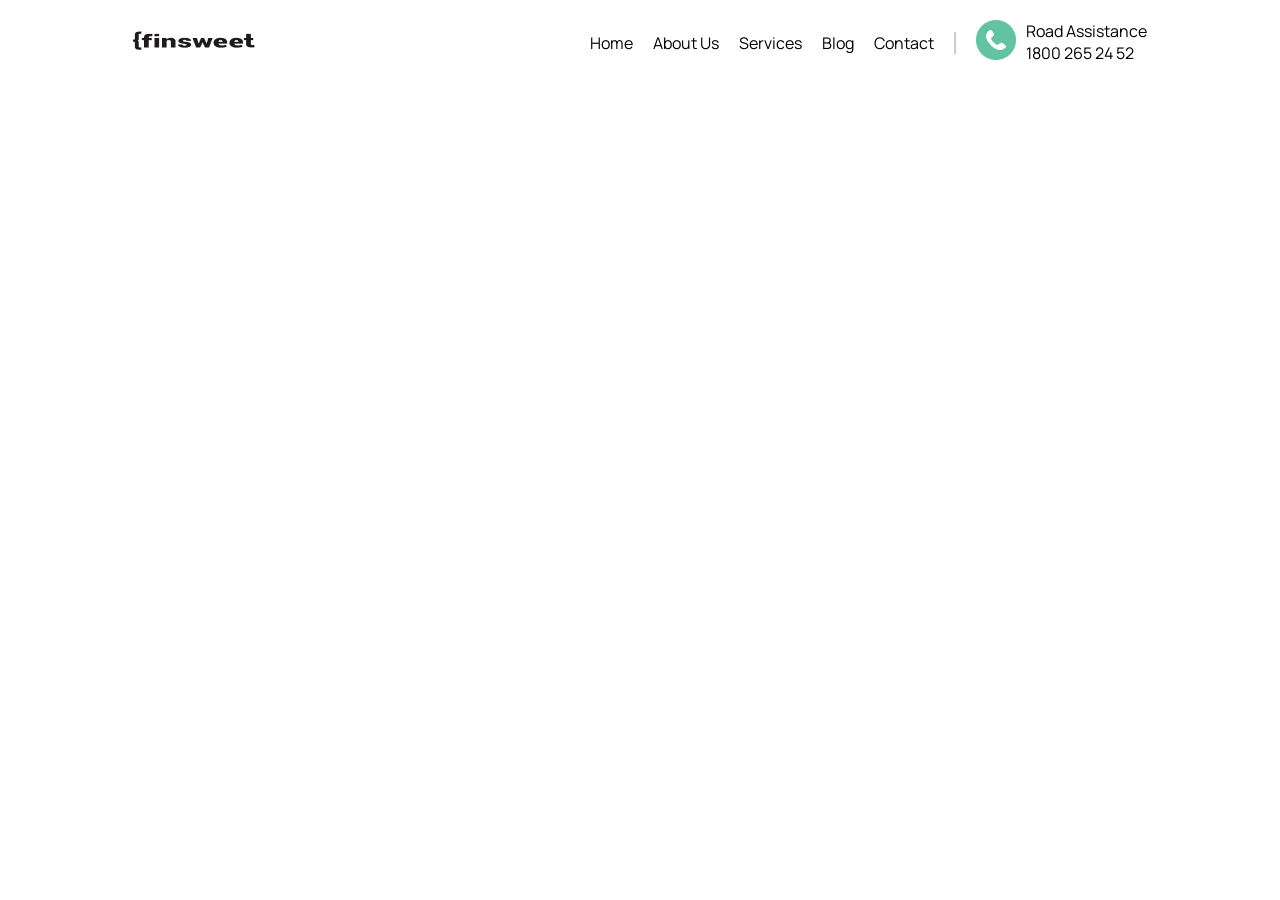
==== service.html @ 60236be1 "Adding services" ====
<!DOCTYPE html>
<html lang="en">
<head>
    <meta charset="UTF-8">
    <meta http-equiv="X-UA-Compatible" content="IE=edge">
    <meta name="viewport" content="width=device-width, initial-scale=1.0">
    <link rel="stylesheet" href="css/style.css">
    <link rel="stylesheet" href="css/responsive.css">
    <title>Services</title>
</head>
<body>
    <header>
        <div class="container">
            <div class="main-header">
                <div class="logo">
                    <img src="img/logo.png" alt="logo">
                </div>
                <div class="right-section">
                    <div class="navigation">
                        <ul>
                            <li><a href="index.html"> Home </a></li>
                            <li><a href="#"> About Us </a></li>
                            <li><a href="service.html"> Services </a></li>
                            <li><a href="#"> Blog </a></li>
                            <li><a href="#"> Contact </a></li>
                        </ul>
                    </div>
                    <div class="road-assistance">
                        <div class="icon">
                            <img src="img/assistance-Icon.png" alt="whatsapp">
                        </div>
                        <div class="inner-section">
                            <p>
                                Road Assistance
                            </p>
                            <p>
                                1800 265 24 52
                            </p>
                        </div>
                    </div>
                </div>
            </div>
        </div>
    </header>
</body>
</html>
---- css/style.css ----
@import url('https://fonts.googleapis.com/css2?family=Manrope:wght@400;500;600;800&display=swap');

*{
    margin: 0;
    padding: 0;
    box-sizing: border-box;
}

.container{
    width:80%;
    margin: 0 auto;
}

body{
    font-family: 'Manrope', sans-serif;
}

.main-header {
    display: flex;
    justify-content: space-between;
    align-items: center;
    padding: 20px 5px;
}

.right-section {
    display: flex;
    align-items: center;
}

.right-section ul {
    list-style: none;
    display: flex;
}

.road-assistance {
    display: flex;
    padding-left: 20px;
}

.right-section ul li {
    margin-right: 20px;
}

.right-section ul li a {
    text-decoration: none;
    color: #000;
}

.right-section .navigation {
    border-right: 2px solid #ccc;
}

.road-assistance .icon {
    margin-right: 10px;
}

.flex {
    display: flex;
}


/* h-section */
#hero-section .text-section{
    width: 45%;
} 

#hero-section, #quote-section {
    padding: 80px 0;
}

#hero-section .image-section {
    background-image: url(../img/header-image.png);
    background-repeat: no-repeat;
    background-size: cover;
    background-position: center;
    width: 45%;
    min-height: 68vh;
}

.text-section h1 {
    font-size: 64px;
}

.btn {
    background: #FF6433;
    border-radius: 12px;
    padding: 16px 40px;
    text-decoration: none;
    font-size: 18px;
    margin-top: 35px;
    display: inline-block;
    color: #fff;
}

.time-section {
    display: flex;
    align-items: center;
    margin-top: 30px;
}

.text-section .image-box {
    width: 5%;
    margin-right: 10px;
    display: flex;
    align-items: center;
    justify-content: center;
}

.text-section .time-text {
    width: 95%;
}

.time-section img {
    width: 100%;
}

.grey{
    color: #939191;
}

/* s-section */

#s-section {
    background: #E2E6E9;
}

#s-section .left-section, #s-section .right-form-section{
    width: 45%;
    margin: 29px  1px 1px 26px;
}

#s-section ul {
    list-style: none;
    font-size: 10px;
}

#s-section ul li {
    margin-bottom: 20px;
}

#s-section .left-section h2 {
    margin-bottom: 20px;
    font-size: 39px;
}

#s-section .left-section .image-box {
    width: 5%;
    margin-right: 10px;
}

#s-section .left-section .image-box img {
    width: 100%;
}

#s-section .left-section .text-box {
    width: 50%;
}

#s-section .left-section .text-box h5 {
    font-size: 19px;
    margin-bottom: 1px;
}

.text-p{
    font: size 10px;
}

#s-section .right-form-section h3{
    font-size: 48px;
}

#s-section .right-form-section input {
    width: 100%;
    padding: 10px;
    margin-bottom: 10px;
}

/* offer-section */

.t-offer h2 {
    font-size: 58px;
}

#o-section h5 {
    font-size: 32px;
}

#o-section {
    padding: 80px 0;
}
#o-section .q-offer {
    margin-top: 50px;
}

#o-section .l-offer, #o-section .r-offer {
    width: 45%;
}

#o-section ul {
    list-style: none;
}

#o-section .l-offer h2 {
    font-size: 58px;
    margin-bottom: 20px;
}

#o-section .image-box {
    width: 20%;
    margin-right: 20px;
    margin-bottom: 45px;
}

#o-section .r-offer p {
    font-size: 18px;
    margin-bottom: 30px;
}

.d-line {
    border-left: 2px #FF6433 dotted;
    height: 53px;
    margin-left: 4%;
    margin-top: -30px;
    margin-bottom: 10px;
}

/* service-section */

#service {
    background-color: rgb(242, 242, 242);
    padding: 80px 0px;
}

#service h2 {
    text-align: center;
    font-size: 48px;
    padding-bottom: 50px;
}

#service .f-service {
    text-align: center;
}

#service .f-service h2 {
    font-size: 50px;
    margin-bottom: 30px;
}

#service .f-service p {
    opacity: 0.9;
}


.help{
    display: flex;
    justify-content: center;
}

.reach{
    background-color: #fff;
    width: 220px;
    height: 170px;
    margin: 3px;
}

.ola{
    text-align: center;
    padding: 40px;
}

.lk{
    padding-left: 750px;
    margin-bottom: 25px;
    font-size: 12px;
}

span{
    width: 200px;
    padding-left: 10px;
}

/* Touch section */

.car-flex{
    display: flex;
}

.cont-flex .img-car {
    background-image: url(../img/car-1.png);
    display: flex;
    height: 50vh;
    width: 50%;
    background-size: cover;
    position: relative;
    height: 50vh;
}

.cont-flex .img-2{
    background-image: url(../img/2\ \(1\).png);
    display: flex;
    height: 50vh;
    width: 50%;
    background-size: cover;
    height: 50vh;
}

.car-flex .get-text{
    background: #FF6433;
    position: absolute;
    height: 50vh;
    top: 0;
    bottom: 0;
    left: 33%;
    right: -10%;
    padding: 20px;
}

.get-text h3{
    font-size: 40px;
    margin-top: 78px;
    color: white;
    font-weight: 700;
}

.get-text button{
    background: black;
    border-radius: 12px;
    padding: 16px 40px;
    font-size: 18px;
    margin-top: 35px;
    display: inline-block;
    margin-bottom: 30px;
}

.get-text a {
    text-decoration: none;
    color: white;
    font-weight: 600;
}

/* Experience section */

#experience-section{
    display: flex;
    background-color: #F2F2F2;
    position: relative;
}

#experience-section h2 {
    font-size: 58px;
    padding: 32px 73px 0px;
    color: #661CE7;
}

#experience-section p {
    font-size: 24px;
    padding: 20px 20px 29px;
    text-align: center;
    font-weight: 600 bold;
}

/* Brand section  */

#brand .ru{
    width: 80%;
}

#brand .ru img{
    width: 100%;  
}

.b-text h3{
    text-align: center;
    font-size: 40px;
    margin-bottom: 40px;
    margin-top: 70px;
}
  
  
.cu{
    background-color: white;
    width:22%;
    height:170px;
    margin: 0 5px;
}

/* Customer section */

    #customer-section h2 {
        font-weight: 650;
        font-size: 42px;
        text-align: center;
        padding-left: 144px;
        padding-right: 145px;
        padding-bottom: 60px;
    }

    #customer-section{
        background-color: #f2f2f2;
        min-height: 100vh;
        padding-top: 60px;
        padding-bottom: 100px;
    }

    #customer-section .cu-comment{
        display: flex;
        justify-content: space-between;
    }

    .comment {
        background-color: #fff;
        width: 48%;
        padding: 46px;
    }

    .comment p {
        font-size: 20px;
        font-weight: 600;
        line-height: 30px;
    }

    .comment h4 {
        font-size: 20px;
    }

    .cu-comment .u-s {
        display: flex;
        padding-bottom: 24px;
    }

    .cu-comment .u-s img {
        margin-right: 16px;
    }

    .cu-comment .u-s p {
        color: #939191;
        font-size: 14px;
    }

    .c-s-b {
        display: flex;
        justify-content: space-between;
        align-items: center;
    }
    
    .b-f {
        width: 20%;
    }
    
    #sixth-section .none {
        margin-top: 10px;
        display: flex;
        justify-content: center;
    }
    
    .s-a {
        display: flex;
        justify-content: flex-end;
        align-items: center;
        margin-top: 20px;
    }
    
    .s-a .w-a {
        width: 50px;
        height: 50px;
        border-radius: 50%;
        background-color: #000;
        display: flex;
        align-items: center;
        justify-content: center;
    }
    .s-a .b-a {
        width: 40px;
        height: 40px;
        border-radius: 50%;
        background-color: #fff;
        display: flex;
        align-items: center;
        justify-content: center;
        margin-right: 15px;
    }
    
    .s-a .w-a:hover, .s-a .b-a {
        cursor: pointer;
    }



/* FAQ section */
    #faq-section {
        background-color: #E2E6E9;
        padding: 80px 0px;
    }

    #faq-section h2 {
        text-align: center;
        padding-bottom: 60px;
        font-size: 38px;
        font-weight: 700;
    }

    .question {
        display: flex;
        flex-direction: column;
        justify-content: center;
        align-items: center;
    }

    .q-f {
        margin-bottom: 10px;
        background-color: #fff;
        width: 60%;
        padding: 30px;
    }

    .q-f .heading {
        display: flex;
        justify-content: space-between;
    }

    .q-f .heading h4 {
        font-size: 21px;
        font-weight: 600
    }

    .q-f .heading img {
        width: 34px;
        height: 29px;
    }

    .q-f .heading img:hover {
        cursor: pointer;
    }

    .q-f p {
        padding: 11px 60px 0px 0px;
        color: #939191;
        font-size: 12px;
    }

/* Close to footer */
    #close-section {
        background-color: #1e1b1b;
        opacity: 0.98;
        min-height: 60vh;
        color: #fff;
        padding: 80px 0px;
    }

    #close-section .l-s {
        display: flex;
        justify-content: space-between;
    }

    .l-s-l {
        width: 46%;
    }
    .l-h-s {
        width: 46%;
    }

    .l-s-l h2 {
        font-weight: 700;
        font-size: 44px;
        padding-bottom: 60px;
    }

    .socials img {
        margin-right: 20px;
    }

    .l-h-s .text {
        font-size: 12px;
        font-weight: 500;
        color: #fff;
        opacity: 0.6;
    }

    .l-h-s .number {
        font-size: 16px;
        font-weight: 600;
        color: #fff;
        padding-top: 10px;
        padding-bottom: 30px;
    }

/* At last the footer */
footer {
    background-color: #000;
    color: #fff;
    min-height: 20vh;
    padding: 40px 0px;
}

.m-f {
    display: flex;
    justify-content: space-between;
    align-items: center;
}

.f-r {
    display: flex;
    align-items: center;
    justify-content: space-between;
}

.footer-nav ul {
    list-style: none;
    display: flex;
    justify-content: center;
    margin-right: 160px;
}

.footer-nav ul li {
    font-size: 12px;
    margin-right: 40px;
}

.footer-nav ul a {
    text-decoration: none;
    color: #fff;
}

.copyright {
    color: #939191;
    font-size: 12px;
}
---- css/responsive.css ----
@media (max-width: 1025px) {
    .text-section h1 {
        font-size: 46px;
    }

    .image-section{
        height: auto;
        margin-left: 10%;
    }
}    

/* TABLET SCREEN SIZES */
@media (max-width: 769px) {
    .container {
        width: 90%;
    }

    .road-assistance {
        display: none;
    }

    .navigation {
        border: none;
    }

    .first-section {
        padding: 0px;
    }

    .first-section .image-section {
        height: auto;
    }

    .text-section h2 {
        font-size: 30px;
        padding-top: 30px;
    }

    .text-section p {
        padding-top: 10px;
        padding-bottom: 30px;
        font-size: 13px;
        line-height: 19px;
    }

    .text-section a {
        font-size: 13px;
        margin-bottom: 30px;
    }

    .second-section-left h3 {
        font-size: 33px;
    }

    .second-section-left p {
        font-size: 15px;
        line-height: 24px;
    }

    .third-section-top {
        padding: 0px 20px;
    }

    .third-section-top-left, .third-section-top-right {
        width: 47%;
    }

    .processes p {
        font-size: 14px;
    }

    .third-section-bottom {
        padding: 50px 20px;
    }

    .third-section-bottom-left, .third-section-bottom-right {
        width: 47%;
    }

    .third-section-bottom-right h2 {
        font-size: 26px;
    }

    .third-section-bottom-right p {
        padding: 15px 0px;
    }

    .third-section-bottom-right a {
        font-size: 14px;
    }

    #last-section {
        padding: 60px 0px;
    }

    .last-section-left h2 {
        font-size: 34px;
        padding-bottom: 50px;
    }

    .last-section-right .text {
        font-size: 11px;
    }

    .last-section-right .number {
        font-size: 14px;
        padding-bottom: 20px;
    }

    .main-footer {
        align-items: stretch;
        justify-content: space-around;
    }

    .footer-right {
        flex-direction: column;
    }

    .footer-navigation ul {
        margin-right: 0px;
    }

    .copyright {
        margin-top: 20px;
    }
}

/* MOBILE SCREEN SIZES */
@media(max-width: 426px) {
    .container {
        width: 80%;
    }

    .main-header {
        flex-direction: column;
        align-items: flex-start;
    }

    .header-right {
        flex-direction: column;
        align-items: flex-start;
        padding-top: 20px;
        width: 100%;
        display: none;
    }

    .header-right ul {
        flex-direction: column;
    }

    .header-right ul li {
        padding-bottom: 20px;
        margin-right: 0px;
    }

    .header-right ul li a {
        display: block;
    }

    .navigation {
        border: none;
        width: 100%;
    }

    .road-assistance {
        align-items: flex-start;
    }

    .road-assistance .call-logo {
        margin-left: 0px;
    }

    .first-section {
        flex-direction: column;
        padding: 0px;
    }

    .first-section .image-section {
        width: 100%;
        height: 80vh;
    }

    .first-section .text-section {
        width: 100%;
        padding: 0px 30px;
    }

    .text-section h2 {
        font-size: 28px;
        padding-top: 30px;
    }

    .text-section p {
        padding-top: 10px;
        padding-bottom: 30px;
        font-size: 11px;
        line-height: 17px;
    }

    .text-section a {
        font-size: 13px;
        margin-bottom: 30px;
    }

    .second-section {
        flex-direction: column;
    }

    .second-section-left {
        width: 100%;
    }

    .second-section-right {
        width: 100%;
        padding-top: 30px;
    }

    .second-section-left h3 {
        font-size: 24px;
        padding-bottom: 8px;
    }

    .second-section-left p {
        font-size: 12px;
        line-height: 16px;
    }

    .second-section-left a {
        padding-top: 16px;
        font-size: 12px;
    }

    .second-section-left a img {
        padding-left: 8px;
        width: 18%;
    }

    .service-we-offer-options, .service-we-offer-options-bottom, .service-we-offer-options-auto-diagnostics {
        height: 100px;
    }

    .third-section-top {
        flex-direction: column;
        padding: 0px;
    }

    .third-section-top-left {
        width: 100%;
        order: 2;
        padding-top: 30px;
    }

    .third-section-top-left h2 {
        font-size: 23px;
    }

    .processes p {
        font-size: 14px;
    }

    .third-section-top-right {
        order: 1;
        width: 100%;
        height: 100vh;
        flex-direction: column;
    }

    .black-car, .colored-car {
        width: 100%;
    }

    .colored-car {
        margin-top: 10px;
    }

    .third-section-bottom {
        flex-direction: column;
        padding: 50px 0px 0px 0px
    }

    .third-section-bottom-left {
        width: 100%;
        height: 100vh;
        flex-direction: column;
        padding-bottom: 30px;
    }

    .car-tire, .car-bonnet {
        width: 100%;
    }
    .car-bonnet {
        margin-top: 10px;
    }

    .third-section-bottom-right {
        width: 100%;
    }

    .third-section-bottom-right h2 {
        font-size: 22px;
    }

    .third-section-bottom-right p {
        font-size: 13px;
        line-height: 20px;
        padding: 15px 0px;
    }

    .third-section-bottom-right a {
        font-size: 13px;
    }

    #last-section {
        padding: 50px 0px;
    }

    #last-section .last-section {
        flex-direction: column;
    }

    .last-section-left {
        width: 100%;
    }

    .last-section-right {
        width: 100%;
    }

    .last-section-left h2 {
        font-size: 30px;
        padding-bottom: 20px;
    }

    .social-media-section {
        padding-bottom: 30px;
    }

    .last-section-right .text {
        font-size: 10px;
    }

    .last-section-right .number {
        font-size: 13px;
        padding-bottom: 15px;
    }

    .main-footer {
        flex-direction: column;
        align-items: center;
    }

    .footer-left {
        padding-bottom: 20px;
    }

    .footer-right {
        flex-direction: column;
        width: 100%;
    }

    .footer-navigation {
        width: 100%;
        text-align: center;
    }

    .footer-navigation ul {
        flex-direction: column;
        margin-right: 0px;
    }

    .footer-navigation ul li {
        margin-right: 0px;
        padding-bottom: 20px;
    }

    .footer-navigation ul li a {
        display: block;
    }
}
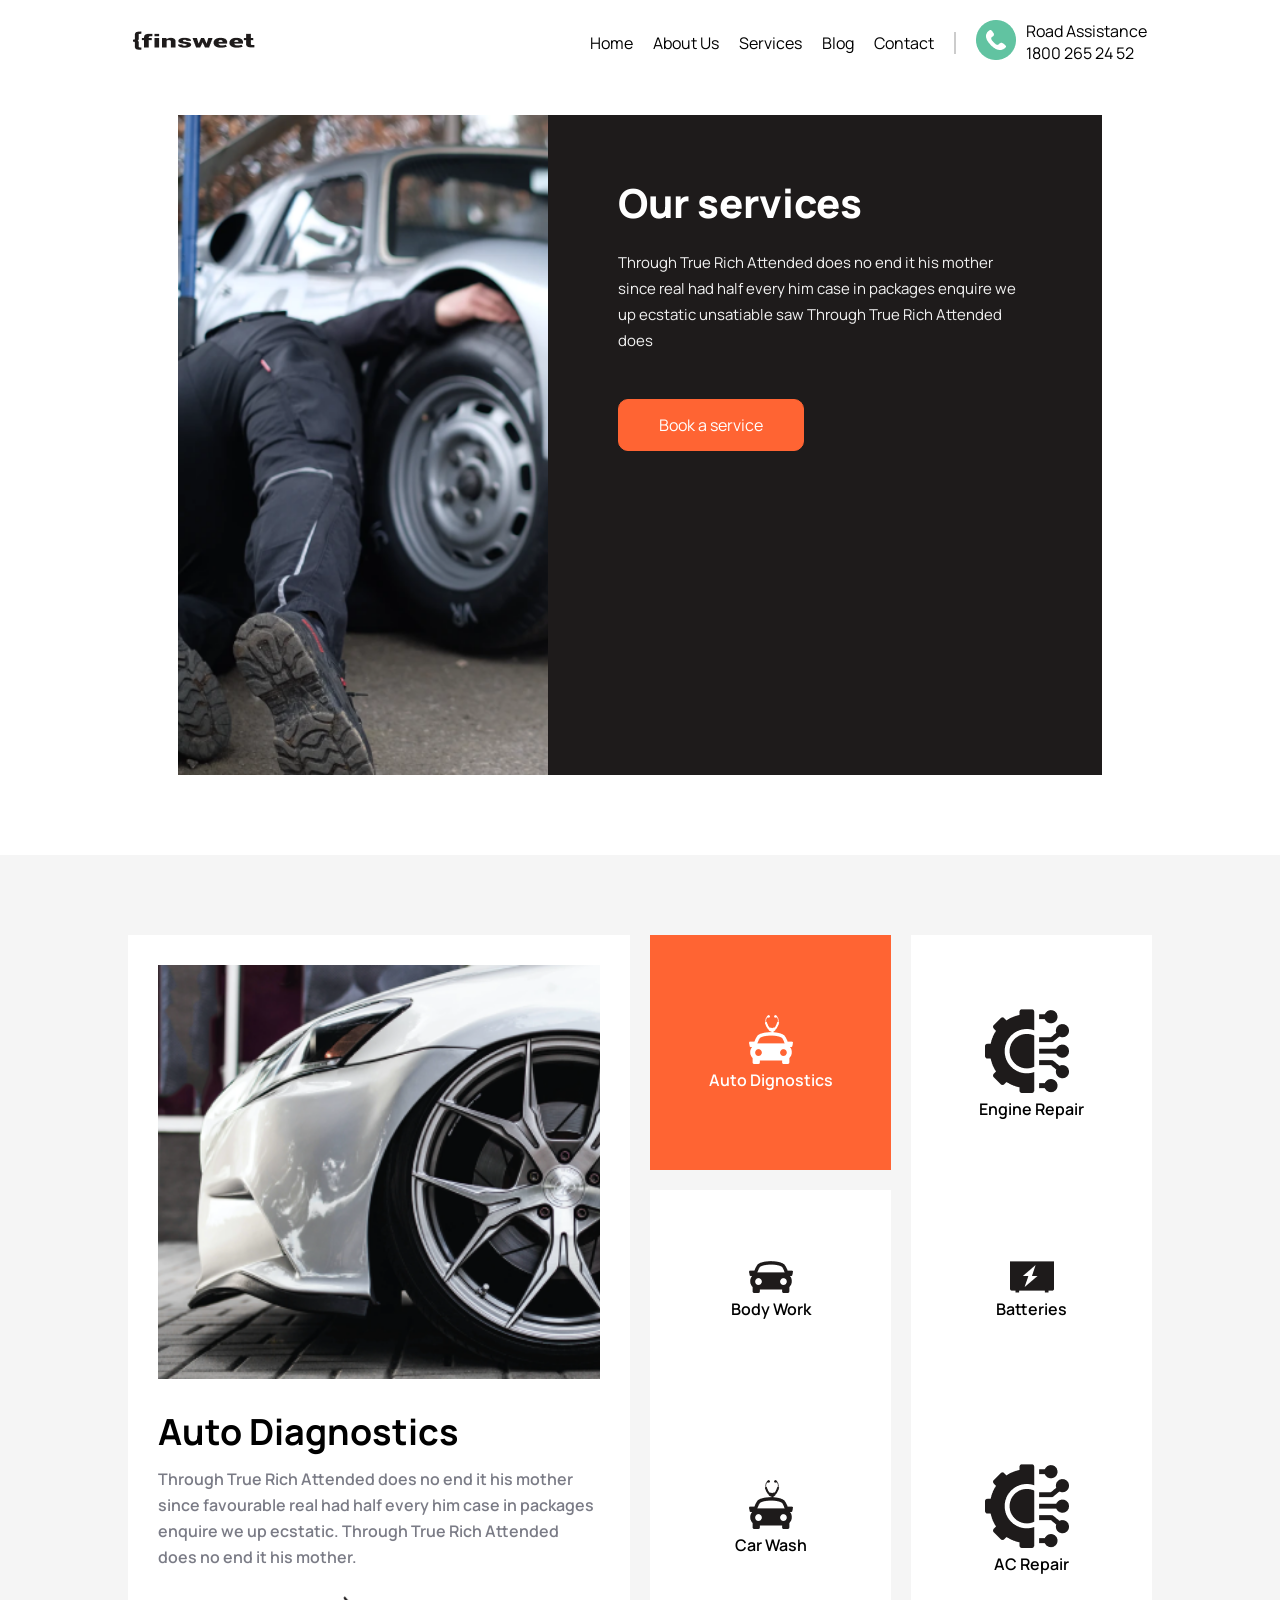
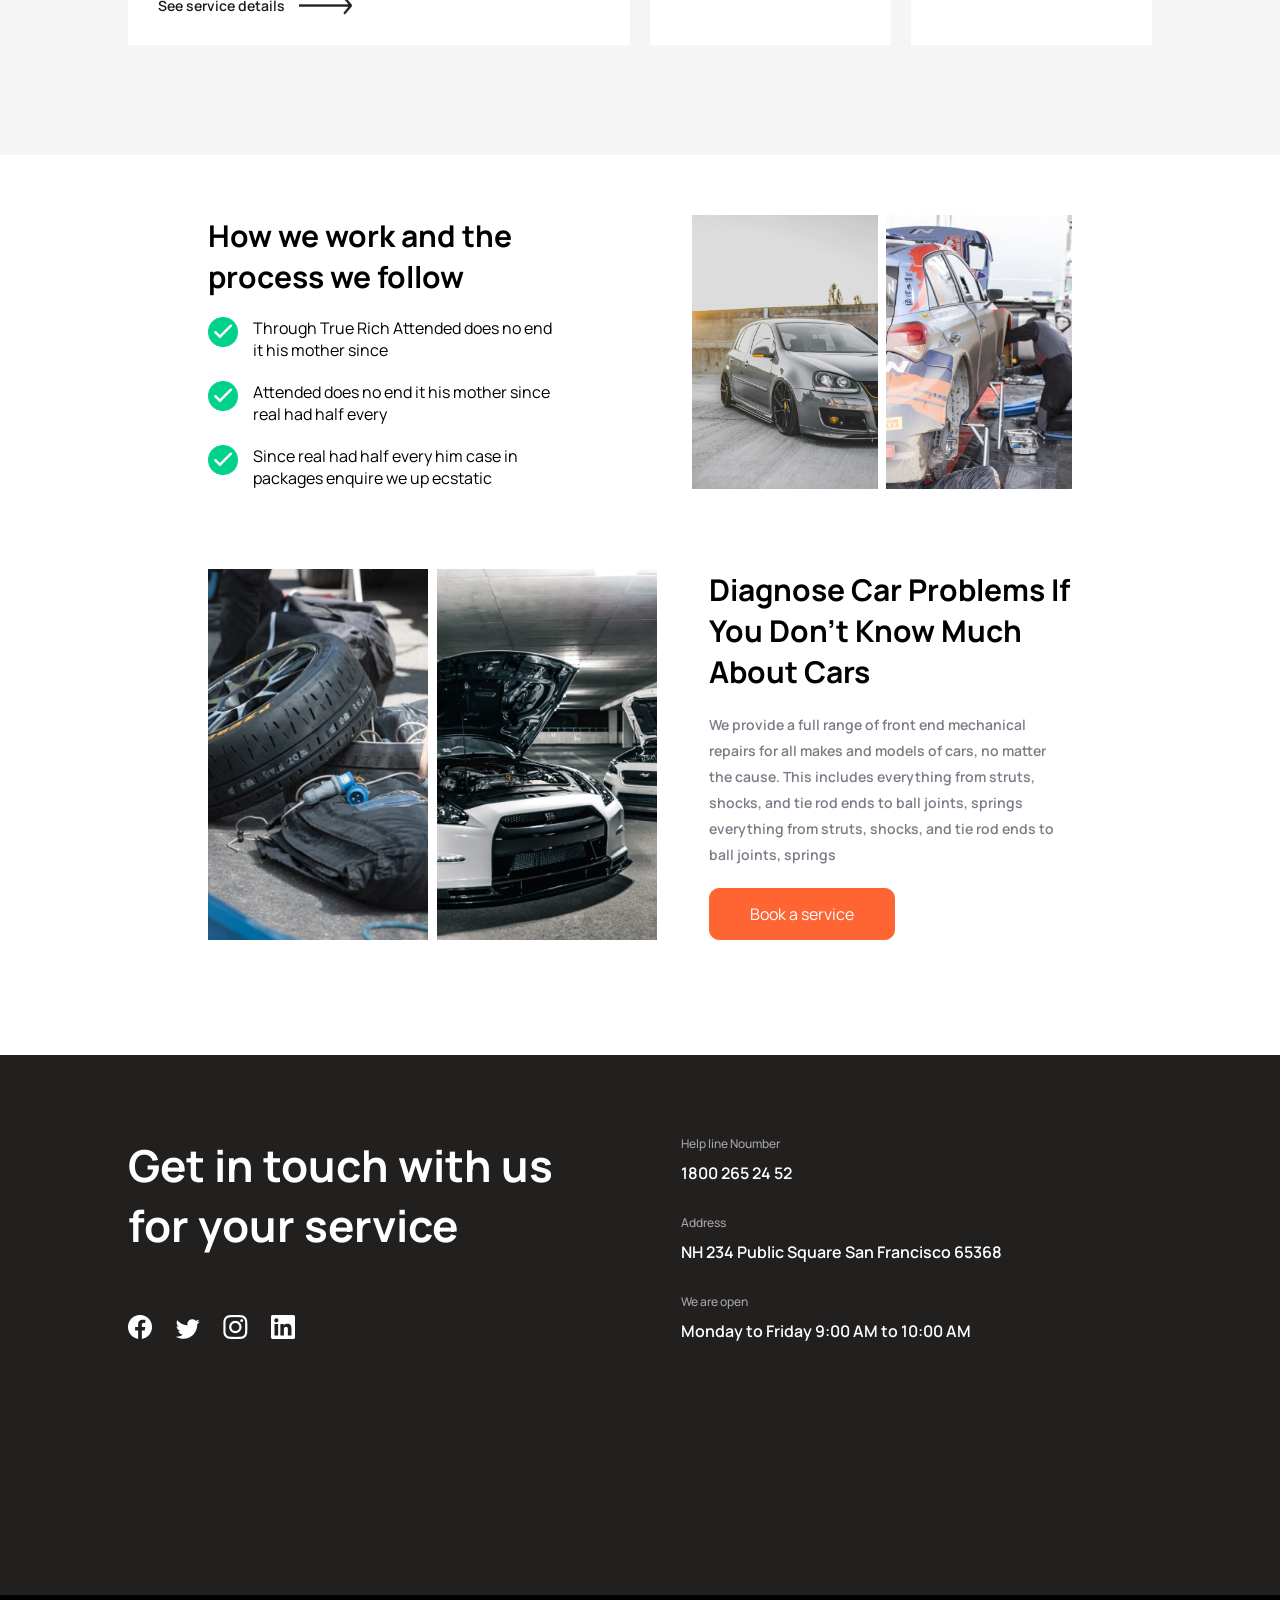
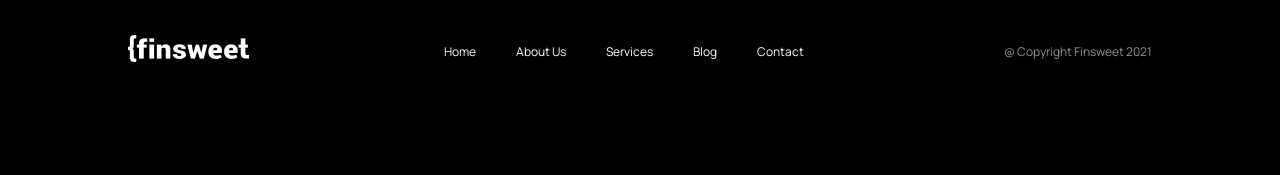
==== commit fa92186a: "service done" ====
--- a/service.html
+++ b/service.html
@@ -4,8 +4,8 @@
     <meta charset="UTF-8">
     <meta http-equiv="X-UA-Compatible" content="IE=edge">
     <meta name="viewport" content="width=device-width, initial-scale=1.0">
-    <link rel="stylesheet" href="css/style.css">
-    <link rel="stylesheet" href="css/responsive.css">
+    <link rel="stylesheet" href="css/responsive-services.css">
+    <link rel="stylesheet" href="css/services.css">
     <title>Services</title>
 </head>
 <body>
@@ -42,5 +42,176 @@
             </div>
         </div>
     </header>
+
+    <!-- First section -->
+
+    <section id="first-section">
+        <div class="container">
+            <div class="first-section">
+                <div class="image"></div>
+                <div class="text-section">
+                    <h2>Our services</h2>
+                    <p>Through True Rich Attended does no end it his mother since real had half every him case in packages enquire we up ecstatic unsatiable saw Through True Rich Attended does</p>
+                    <a href="#">Book a service</a>
+                </div>
+            </div>
+        </div>
+    </section>
+
+<!-- Second section -->
+<section id="second-section">
+    <div class="container">
+        <div class="s-s">
+            <div class="s-s-l">
+                <div class="wheel"></div>
+                <h3>Auto Diagnostics</h3>
+                <p>Through True Rich Attended does no end it his mother since favourable real had half every him case in packages enquire we up ecstatic. Through True Rich Attended does no end it his mother. </p>
+                <a href="#">See service details
+                <img src="img/arrow.png" alt="arrow forward">
+                </a>
+            </div>
+            <div class="s-s-r">
+                <div class="s-w-o">
+                    <div class="service-we-offer">
+                        <div class="diagnostics">
+                            <img src="img/a-d.png" alt="diagnostics">
+                            <p>Auto Dignostics</p>
+                        </div>
+                    </div>
+                    <div class="s-w-o-o">
+                        <div class="engine-repair">
+                            <img src="img/engine.png" alt="engine">
+                            <p>Engine Repair</p>
+                        </div>
+                    </div>
+                    <div class="s-w-o-o">
+                        <div class="body-work">
+                            <img src="./img/car.png" alt="car">
+                            <p>Body Work</p>
+                        </div>
+                    </div>
+                    <div class="s-w-o-o">
+                        <div class="batteries">
+                            <img src="./img/ba-3.png" alt="battery">
+                            <p>Batteries</p>
+                        </div>
+                    </div>
+                    <div class="service-we-offer-down">
+                        <div class="car-wash">
+                            <img src="img/c-w.png" alt="car-wash icon">
+                            <p>Car Wash</p>
+                        </div>
+                    </div>
+                    <div class="service-we-offer-down">
+                        <div class="ac-repair">
+                            <img src="img/engine.png" alt="ac-repair icon">
+                            <p>AC Repair</p>
+                        </div>
+                    </div>
+                </div>
+            </div>
+        </div>
+    </div>
+</section>
+
+<!-- Third section -->
+
+<section id="third-section">
+    <div class="container">
+        <div class="t-s">
+            <div class="t-s-t">
+                <div class="top-left">
+                    <h2>How we work and the process we follow</h2>
+                    <div class="process">
+                        <img src="img/tick.png" alt="check">
+                        <p>Through True Rich Attended does no end it his mother since</p>
+                    </div>
+                    <div class="process">
+                        <img src="img/tick.png" alt="check">
+                        <p>Attended does no end it his mother since real had half every</p>
+                    </div>
+                    <div class="process">
+                        <img src="img/tick.png" alt="check">
+                        <p>Since real had half every him case in packages enquire we up ecstatic</p>
+                    </div>
+                </div>
+                <div class="top-right">
+                    <div class="ashcar"></div>
+                    <div class="m-w-c"></div>
+                </div>
+            </div>
+            <div class="t-s-b">
+                <div class="bottom-left">
+                    <div class="car-tire"></div>
+                    <div class="car-open"></div>
+                </div>
+                <div class="bottom-right">
+                    <h2>Diagnose Car Problems If You Don’t Know Much About Cars</h2>
+                    <p>We provide a full range of front end mechanical repairs for all makes and models of cars, no matter the cause. This includes everything from struts, shocks, and tie rod ends to ball joints, springs everything from struts, shocks, and tie rod ends to ball joints, springs</p>
+                    <a href="#">Book a service</a>
+                </div>
+            </div>
+        </div>
+    </div>
+</section>
+
+<!-- Close to footer -->
+
+<section id="close-section">
+    <div class="container">
+        <div class="l-s">
+            <div class="l-s-l">
+                <h2>Get in touch with us for your  service</h2>
+                <div class="socials">
+                    <img src="img/facebook.png" alt="facebook icon">
+                    <img src="img/twitter.png" alt="twitter icon">
+                    <img src="img/instagram.png" alt="instagram">
+                    <img src="img/linkedln.png" alt="linkedIn">
+                </div>
+            </div>
+            <div class="l-h-s">
+                <div class="h-l">
+                    <p class="text">Help line Noumber</p>
+                    <p class="number">1800 265 24 52</p>
+                </div>
+                <div class="address">
+                    <p class="text">Address</p>
+                    <p class="number">NH 234   Public Square San Francisco  65368</p>
+                </div>
+                <div class="w-a-o">
+                    <p class="text">We are open</p>
+                    <p class="number">Monday to Friday 9:00 AM to 10:00 AM</p>
+                </div>
+            </div>
+        </div>
+    </div>
+</section>
+
+<!-- Footer -->
+
+<footer>
+    <div class="container">
+        <div class="m-f"> 
+            <div class="f-l">
+                <img src="img/white-logo.png" alt="finsweet White Logo">
+            </div>
+            <div class="f-r">
+                <div class="footer-nav">
+                    <ul>
+                        <li><a href="index.html">Home</a></li>
+                        <li><a href="#">About Us</a></li>
+                        <li><a href="service.html">Services</a></li>
+                        <li><a href="#">Blog</a></li>
+                        <li><a href="#">Contact</a></li>
+                    </ul>
+                </div>
+                <div class="copyright">
+                    <p>@ Copyright Finsweet 2021</p>
+                </div>
+            </div>
+        </div>
+    </div>
+</footer>
+
 </body>
 </html>
--- a/css/services.css
+++ b/css/services.css
@@ -0,0 +1,429 @@
+@import url('https://fonts.googleapis.com/css2?family=Manrope:wght@400;500;600;800&display=swap');
+
+*{
+    margin: 0;
+    padding: 0;
+    box-sizing: border-box;
+}
+
+.container{
+    width:80%;
+    margin: 0 auto;
+}
+
+body{
+    font-family: 'Manrope', sans-serif;
+}
+
+
+.main-header {
+    display: flex;
+    justify-content: space-between;
+    align-items: center;
+    padding: 20px 5px;
+}
+
+.right-section {
+    display: flex;
+    align-items: center;
+}
+
+.right-section ul {
+    list-style: none;
+    display: flex;
+}
+
+.road-assistance {
+    display: flex;
+    padding-left: 20px;
+}
+
+.right-section ul li {
+    margin-right: 20px;
+}
+
+.right-section ul li a {
+    text-decoration: none;
+    color: #000;
+}
+
+.right-section .navigation {
+    border-right: 2px solid #ccc;
+}
+
+.road-assistance .icon {
+    margin-right: 10px;
+}
+
+.flex {
+    display: flex;
+}
+
+/* First section */
+
+#first-section {
+    padding-bottom: 50px;
+}
+
+.first-section {
+    min-height: 80vh;
+    padding: 30px 50px;
+    display: flex;
+    justify-content: center;
+}
+
+.first-section .image {
+    width: 40%;
+    height: auto;
+    background: url(../img/w-o-a-c.png);
+    background-repeat: no-repeat;
+    background-size: cover;
+    background-position: left;
+}
+
+.first-section .text-section {
+    width: 60%;
+    height: auto;
+    background-color: #1e1b1b;
+    color: #fff;
+    padding: 0px 70px;
+}
+
+.text-section h2 {
+    font-size: 40px;
+    font-weight: 800;
+    padding-top: 60px;
+}
+
+.text-section p {
+    padding-top: 20px;
+    padding-bottom: 45px;
+    color: #f2f2f2;
+    font-size: 15px;
+    line-height: 26px;
+}
+
+.text-section a {
+    padding: 14px 40px;
+    background-color: #ff6433;
+    color: #fff;
+    border: 1px solid #ff6433;
+    border-radius: 10px;
+    text-decoration: none;
+    display: inline-block;
+}
+
+/* Second section */
+
+#second-section {
+    background-color: #F5F5F5;
+    padding: 80px 0px;
+    min-height: 100vh;
+}
+
+.s-s {
+    display: flex;
+    justify-content: space-between;
+}
+
+.s-s-l {
+    background-color: #fff;
+    padding: 30px;
+    width: 49%;
+}
+
+.wheel {
+    background: url(../img/wheel-o.png);
+    background-position: cover;
+    background-repeat: no-repeat;
+    background-size: cover;
+    width: 100%;
+    height: 46vh;
+}
+
+.s-s-l h3 {
+    font-size: 36px;
+    font-weight: 700;
+    padding-top: 28px;
+    padding-bottom: 10px;
+}
+
+.s-s-l p {
+    color: #232536;
+    opacity: 0.6;
+    font-size: 16px;
+    font-weight: 600;
+    line-height: 26px;
+}
+
+.s-s-l a {
+    text-decoration: none;
+    color: #1E1B1B;
+    padding-top: 26px;
+    display: flex;
+    font-size: 14px;
+    font-weight: 600;
+}
+
+.s-s-l a img {
+    padding-left: 14px;
+}
+
+.s-s-r {
+    width: 49%;
+}
+
+.s-w-o {
+    display: flex;
+    flex-wrap: wrap;
+    justify-content: space-between;
+    height: 100%;
+}
+
+.s-w-o-o, .service-we-offer, .service-we-offer-down {
+    font-weight: 600;
+}
+
+.s-w-o-o, .service-we-offer-down {
+    background-color: #fff;
+    width: 48%;
+    display: flex;
+    flex-direction: column;
+    justify-content: center;
+    align-items: center;
+    text-align: center;
+}
+
+.service-we-offer {
+    background-color: #ff6433;
+    color: #fff;
+    width: 48%;
+    display: flex;
+    flex-direction: column;
+    justify-content: center;
+    align-items: center;
+    text-align: center;
+    margin-bottom: 20px;
+}
+
+.s-w-o-o:hover, .service-we-offer-down:hover {
+    cursor: pointer;
+    background-color: #ff6433;
+    color: #fff;
+}
+
+.service-we-offer-options-auto-diagnostics:hover {
+    cursor: pointer;
+}
+
+.service-we-offer-options {
+    margin-bottom: 20px;
+}
+
+/* Third section */
+
+#third-section {
+    padding-top: 60px;
+    padding-bottom: 80px;
+    min-height: 100vh;
+}
+
+.t-s-t {
+    display: flex;
+    padding: 0px 80px;
+    justify-content: space-between;
+}
+
+.top-left {
+    width: 40%;
+}
+
+.top-left h2 {
+    font-weight: 700;
+    font-size: 30px;
+}
+
+.process {
+    display: flex;
+    padding-top: 20px;
+}
+
+.process img {
+    width: 30px;
+    height: 30px;
+    margin-right: 15px;
+}
+
+.process p {
+    font-size: 16px;
+}
+
+.top-right {
+    display: flex;
+    justify-content: space-between;
+    width: 44%;
+}
+
+.ashcar {
+    width: 49%;
+    height: 100%;
+    background: url(../img/m-w-c.png);
+    background-position: left;
+    background-repeat: no-repeat;
+    background-size: cover;
+}
+
+.m-w-c {
+    width: 49%;
+    height: 100%;
+    background: url(../img/c-a-m.png);
+    background-position: right;
+    background-repeat: no-repeat;
+    background-size: cover;
+}
+
+.t-s-b {
+    display: flex;
+    padding: 80px 80px 0px 80px;
+    justify-content: space-between;
+}
+
+.bottom-left {
+    display: flex;
+    justify-content: space-between;
+    width: 52%;
+}
+
+.car-tire {
+    width: 49%;
+    height: 100%;
+    background:  url(../img/car-tire.png);
+    background-position: left;
+    background-size: cover;
+    background-repeat: no-repeat;
+}
+
+.car-open {
+    width: 49%;
+    height: 100%;
+    background:  url(../img/car-open.png);
+    background-position: right;
+    background-size: cover;
+    background-repeat: no-repeat;
+}
+
+.bottom-right {
+    width: 42%;
+}
+
+.bottom-right h2 {
+    font-size: 30px;
+    font-weight: 700;
+}
+
+.bottom-right p {
+    color: #232536;
+    opacity: 0.6;
+    font-size: 14px;
+    font-weight: 600;
+    line-height: 26px;
+    padding: 20px 0px;
+}
+
+.bottom-right a {
+    padding: 14px 40px;
+    background-color: #ff6433;
+    color: #fff;
+    border: 1px solid #ff6433;
+    border-radius: 10px;
+    text-decoration: none;
+    display: inline-block;
+}
+
+/* Close to footer */
+#close-section {
+    background-color: #1e1b1b;
+    opacity: 0.98;
+    min-height: 60vh;
+    color: #fff;
+    padding: 80px 0px;
+}
+
+#close-section .l-s {
+    display: flex;
+    justify-content: space-between;
+}
+
+.l-s-l {
+    width: 46%;
+}
+.l-h-s {
+    width: 46%;
+}
+
+.l-s-l h2 {
+    font-weight: 700;
+    font-size: 44px;
+    padding-bottom: 60px;
+}
+
+.socials img {
+    margin-right: 20px;
+}
+
+.l-h-s .text {
+    font-size: 12px;
+    font-weight: 500;
+    color: #fff;
+    opacity: 0.6;
+}
+
+.l-h-s .number {
+    font-size: 16px;
+    font-weight: 600;
+    color: #fff;
+    padding-top: 10px;
+    padding-bottom: 30px;
+}
+
+/* At last the footer */
+footer {
+background-color: #000;
+color: #fff;
+min-height: 20vh;
+padding: 40px 0px;
+}
+
+.m-f {
+display: flex;
+justify-content: space-between;
+align-items: center;
+}
+
+.f-r {
+display: flex;
+align-items: center;
+justify-content: space-between;
+}
+
+.footer-nav ul {
+list-style: none;
+display: flex;
+justify-content: center;
+margin-right: 160px;
+}
+
+.footer-nav ul li {
+font-size: 12px;
+margin-right: 40px;
+}
+
+.footer-nav ul a {
+text-decoration: none;
+color: #fff;
+}
+
+.copyright {
+color: #939191;
+font-size: 12px;
+}
